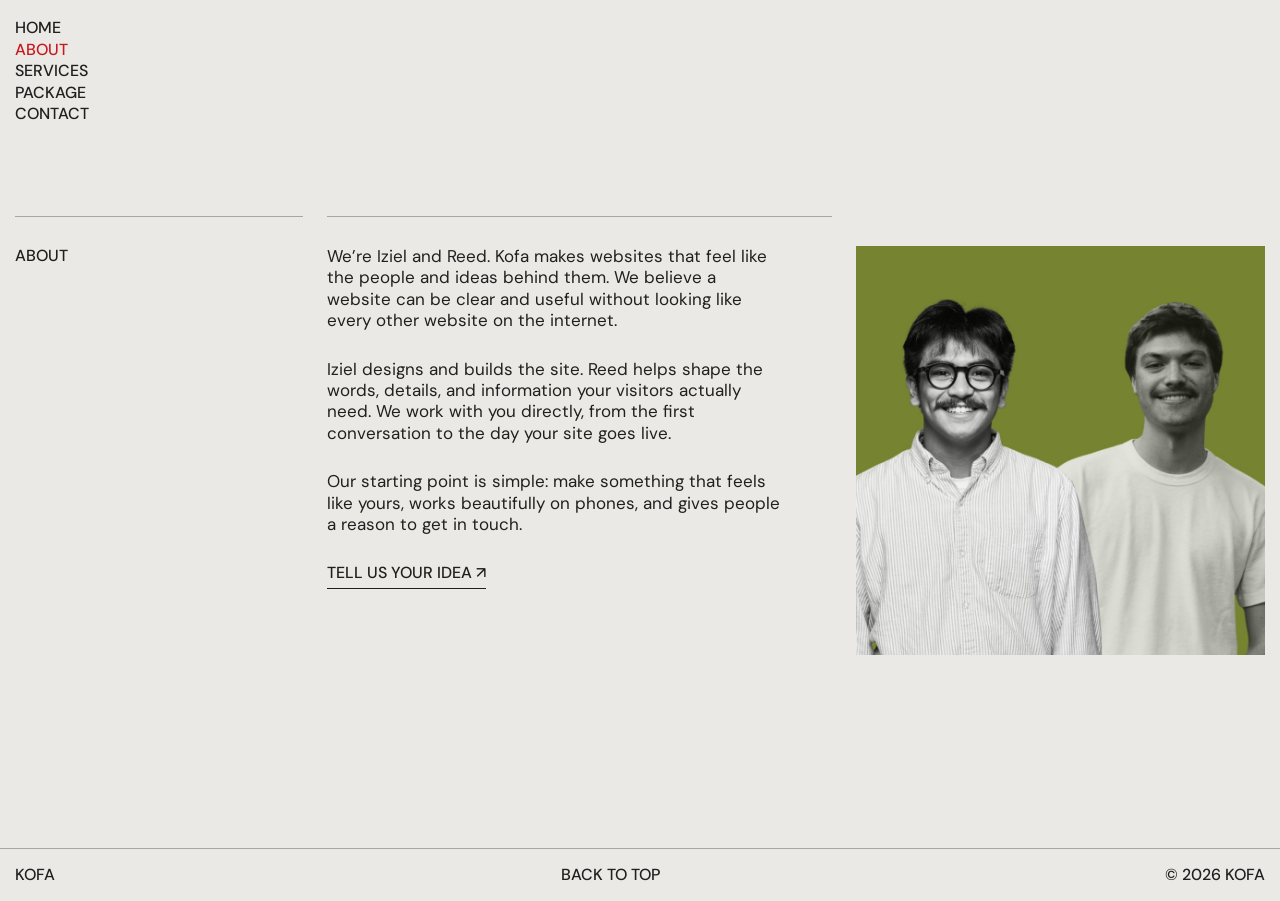
==== about.html @ 57d4ceb6 "Split Kofa site into dedicated pages" ====
<!doctype html>
<html lang="en">
<head>
  <meta charset="UTF-8" />
  <meta name="viewport" content="width=device-width, initial-scale=1.0" />
  <meta name="theme-color" content="#ebe9e6" />
  <meta name="description" content="Meet Iziel and Reed, the people behind Kofa." />
  <title>About — Kofa</title>
  <link rel="preconnect" href="https://fonts.googleapis.com" />
  <link rel="preconnect" href="https://fonts.gstatic.com" crossorigin />
  <link href="https://fonts.googleapis.com/css2?family=DM+Sans:wght@400;500;600;700&amp;display=swap" rel="stylesheet" />
  <link rel="stylesheet" href="styles.css" />
  <script src="script.js" defer></script>
</head>
<body>
  <a class="skip-link" href="#main">Skip to content</a>
  <header class="site-header" id="top"><nav aria-label="Main navigation"><a href="index.html">HOME</a><a href="about.html" aria-current="page">ABOUT</a><a href="services.html">SERVICES</a><a href="package.html">PACKAGE</a><a href="contact.html">CONTACT</a></nav></header>
  <main id="main" class="inner-page">
    <section class="about section-grid" aria-labelledby="about-title">
      <div class="section-side"><h1 id="about-title">ABOUT</h1></div>
      <div class="about-text"><p>We’re Iziel and Reed. Kofa makes websites that feel like the people and ideas behind them. We believe a website can be clear and useful without looking like every other website on the internet.</p><p>Iziel designs and builds the site. Reed helps shape the words, details, and information your visitors actually need. We work with you directly, from the first conversation to the day your site goes live.</p><p>Our starting point is simple: make something that feels like yours, works beautifully on phones, and gives people a reason to get in touch.</p><a class="text-link" href="contact.html">TELL US YOUR IDEA ↗</a></div>
      <div class="about-photo"><img src="images/B43492BE-E1B4-4022-A073-D7FBCB924073_1_105_c.jpeg" alt="Portraits of Iziel and Reed against an olive green background" loading="lazy" /></div>
    </section>
  </main>
  <footer class="site-footer"><a href="index.html">KOFA</a><a href="#top">BACK TO TOP</a><span>© <span class="year">2026</span> KOFA</span></footer>
</body>
</html>
---- styles.css ----
:root {
  --page: #ebe9e6;
  --ink: #202020;
  --rule: #a9a7a3;
  --red: #c8191d;
  --font: "DM Sans", Arial, sans-serif;
}

* { box-sizing: border-box; }
html { scroll-behavior: smooth; }
body { margin: 0; background: var(--page); color: var(--ink); font-family: var(--font); -webkit-font-smoothing: antialiased; }
a { color: inherit; text-decoration: none; }
button { font: inherit; cursor: pointer; }
p, h1, h2, h3, figure { margin: 0; }
img { display: block; width: 100%; }
::selection { color: white; background: var(--red); }
:focus-visible { outline: 2px solid var(--red); outline-offset: 4px; }
.skip-link { position: absolute; left: 15px; top: -100px; z-index: 100; padding: 10px; background: var(--ink); color: white; }
.skip-link:focus { top: 10px; }

.site-header { position: absolute; z-index: 2; top: 17px; left: 15px; }
.site-header nav { display: flex; flex-direction: column; align-items: flex-start; }
.site-header a, .section-side h1, .section-side h2, .row-number, .service-row h2,
.question, .package-name, .text-link, .faq summary, .contact-note p:last-child,
.site-footer { font-size: 16px; line-height: 1.35; font-weight: 500; }
.site-header a:hover, .text-link:hover, .site-footer a:hover { color: var(--red); }
.site-header a[aria-current="page"] { color: var(--red); }

.hero { min-height: 100svh; position: relative; display: grid; place-items: center; }
.hero-title { width: 100%; display: flex; justify-content: center; }
.hero-logo { width: min(80vw, 1350px); height: min(30vw, 500px); object-fit: cover; object-position: center; mix-blend-mode: multiply; }
.manifesto { min-height: 100svh; display: grid; place-items: center; padding: 130px 20px 170px; border-top: 1px solid var(--rule); text-align: center; }
.manifesto-copy { max-width: 900px; }
.manifesto p { font-size: clamp(21px, 2.2vw, 34px); line-height: 1.25; letter-spacing: -.035em; font-weight: 500; margin-bottom: 1.2em; }
.manifesto .manifesto-last { color: var(--red); margin-bottom: 1.7em; }
.manifesto .text-link { font-size: 16px; }
.manifesto .text-link span { margin-left: 12px; }
.inner-page { padding-top: clamp(180px, 24vh, 320px); min-height: calc(100svh - 52px); }

.section-grid { display: grid; grid-template-columns: minmax(0, 24fr) minmax(0, 42fr) minmax(0, 34fr); column-gap: 24px; padding: 0 15px; }
.section-side, .about-text, .about-photo, .service-rows, .example-picker, .site-preview,
.package-main, .package-details, .faq-list, .contact-main, .contact-note { border-top: 1px solid var(--rule); }
.section-side h1, .section-side h2 { padding-top: 28px; }

.about { padding-bottom: 100px; }
.about-text { padding: 29px 10% 85px 0; }
.about-text p { max-width: 690px; font-size: clamp(17px, 1.13vw, 21px); line-height: 1.26; margin-bottom: 27px; }
.about-photo { aspect-ratio: 1; margin-top: 30px; overflow: hidden; background: #78862b; border: 0; }
.about-photo img { height: 100%; object-fit: cover; }

.services { padding-bottom: 130px; }
.service-rows { grid-column: 2 / 4; }
.service-row { display: grid; grid-template-columns: 12% 44% 44%; min-height: 355px; padding: 29px 0 65px; border-bottom: 1px solid var(--rule); }
.service-row:first-child { border-top: 0; }
.service-row h2 { padding-right: 30px; }
.service-row p { max-width: 620px; padding-right: 4%; font-size: clamp(17px, 1.1vw, 21px); line-height: 1.3; }

.example { padding-bottom: 145px; }
.example-picker, .site-preview, .package-main, .package-details, .contact-main, .contact-note { padding-top: 29px; }
.example-picker > p { max-width: 370px; font-size: 19px; line-height: 1.3; }
.question-list { margin-top: 85px; max-width: 470px; border-top: 1px solid var(--rule); }
.question { display: flex; width: 100%; justify-content: space-between; align-items: center; text-align: left; padding: 16px 0; border: 0; border-bottom: 1px solid var(--rule); background: transparent; color: var(--ink); }
.question:hover, .question.active { color: var(--red); }
.question span { opacity: 0; font-size: 18px; font-weight: 400; }
.question.active span { opacity: 1; }
.site-preview { display: flex; flex-direction: column; min-height: 480px; font-size: clamp(17px, 1.1vw, 21px); line-height: 1.3; }
.site-preview p { max-width: 585px; margin-bottom: 22px; }
.site-preview .preview-label { font-size: 16px; }
.site-preview .preview-heading { font-size: clamp(28px, 3.1vw, 54px); line-height: 1.07; letter-spacing: -.04em; margin-top: 30px; }
.site-preview small { display: block; max-width: 480px; margin-top: auto; font-size: 13px; line-height: 1.35; }

.package { padding-bottom: 145px; }
.package-name { margin-bottom: 12px; }
.package-price { font-size: clamp(88px, 12vw, 220px); font-weight: 500; line-height: 1; letter-spacing: -.085em; margin-bottom: 40px; }
.package-price span { display: block; margin-bottom: 12px; font-size: 16px; letter-spacing: 0; }
.text-link { display: inline-block; border-bottom: 1px solid currentColor; padding-bottom: 4px; }
.package-details > p { max-width: 510px; font-size: clamp(17px, 1.1vw, 21px); line-height: 1.3; }
.package-details ul { padding: 0; margin: 60px 0 0; list-style: none; border-top: 1px solid var(--rule); }
.package-details li { padding: 14px 0; border-bottom: 1px solid var(--rule); font-size: 16px; line-height: 1.3; }
.package-details .package-fineprint { margin-top: 20px; font-size: 14px; }

.faq { padding-bottom: 150px; }
.faq-list { grid-column: 2 / 4; padding-top: 0; }
.faq details { border-bottom: 1px solid var(--rule); }
.faq summary { list-style: none; padding: 28px 0; display: flex; align-items: center; justify-content: space-between; gap: 25px; cursor: pointer; }
.faq summary::-webkit-details-marker { display: none; }
.faq summary span { font-size: 25px; line-height: .7; font-weight: 400; transition: transform .2s; }
.faq details[open] summary span { transform: rotate(45deg); }
.faq details p { max-width: 680px; padding: 0 35px 30px 0; font-size: 17px; line-height: 1.35; }

.contact { padding-bottom: 150px; }
.contact-main > p { max-width: 610px; font-size: clamp(26px, 3vw, 55px); line-height: 1.08; letter-spacing: -.04em; margin-bottom: 55px; }
.contact-main a { display: inline-block; font-size: clamp(22px, 2.6vw, 47px); line-height: 1.2; border-bottom: 1px solid currentColor; padding-bottom: 5px; overflow-wrap: anywhere; }
.contact-main a:hover { color: var(--red); }
.contact-note { display: flex; flex-direction: column; justify-content: space-between; min-height: 300px; }
.contact-note p:first-child { max-width: 410px; font-size: 19px; line-height: 1.3; }
.site-footer { display: flex; justify-content: space-between; align-items: end; gap: 20px; padding: 15px; border-top: 1px solid var(--rule); }

@media (max-width: 1050px) {
  .section-grid { grid-template-columns: minmax(0, 22fr) minmax(0, 44fr) minmax(0, 34fr); gap: 18px; }
  .about-photo { height: auto; }
  .about { padding-bottom: 90px; }
  .service-row { grid-template-columns: 8% 40% 52%; min-height: 310px; }
}

@media (max-width: 760px) {
  .site-header { top: 15px; }
  .site-header a, .section-side h1, .section-side h2, .row-number, .service-row h2,
  .question, .package-name, .text-link, .faq summary, .contact-note p:last-child, .site-footer { font-size: 13px; }
  .hero-logo { width: 95vw; height: 36vw; }
  .manifesto { padding: 100px 20px 120px; }
  .manifesto p { font-size: clamp(20px, 5vw, 28px); line-height: 1.3; }
  .manifesto .text-link { font-size: 13px; }
  .inner-page { padding-top: 200px; }
  .section-grid { display: block; padding: 0 15px; }
  .section-side { margin-bottom: 20px; }
  .section-side h1, .section-side h2 { padding-top: 16px; }
  .about { min-height: 0; padding-bottom: 90px; }
  .about-text { padding: 18px 0 25px; }
  .about-text p { font-size: 17px; line-height: 1.38; }
  .about-photo { width: 100%; height: auto; margin-top: 15px; }
  .services, .example, .package, .faq, .contact { padding-bottom: 90px; }
  .service-row { grid-template-columns: 35px 1fr; gap: 6px 10px; min-height: 0; padding: 18px 0 45px; }
  .service-row h2 { padding: 0; }
  .service-row p { grid-column: 2; margin-top: 18px; font-size: 17px; line-height: 1.4; }
  .example-picker, .site-preview, .package-main, .package-details, .contact-main, .contact-note { padding-top: 18px; }
  .example-picker > p, .package-details > p, .contact-note p:first-child { font-size: 17px; }
  .question-list { margin: 35px 0 45px; max-width: none; }
  .site-preview { min-height: 0; padding-bottom: 25px; font-size: 17px; line-height: 1.4; }
  .site-preview small { margin-top: 20px; }
  .package-main { padding-bottom: 45px; }
  .package-price { font-size: 100px; }
  .package-details ul { margin-top: 40px; }
  .faq summary { padding: 20px 0; }
  .faq details p { font-size: 15px; }
  .contact-main { padding-bottom: 60px; }
  .contact-main > p { font-size: 38px; margin-bottom: 30px; }
  .contact-main a { font-size: 29px; }
  .contact-note { min-height: 130px; }
}

@media (prefers-reduced-motion: reduce) {
  html { scroll-behavior: auto; }
  *, *::before, *::after { transition-duration: .01ms !important; }
}
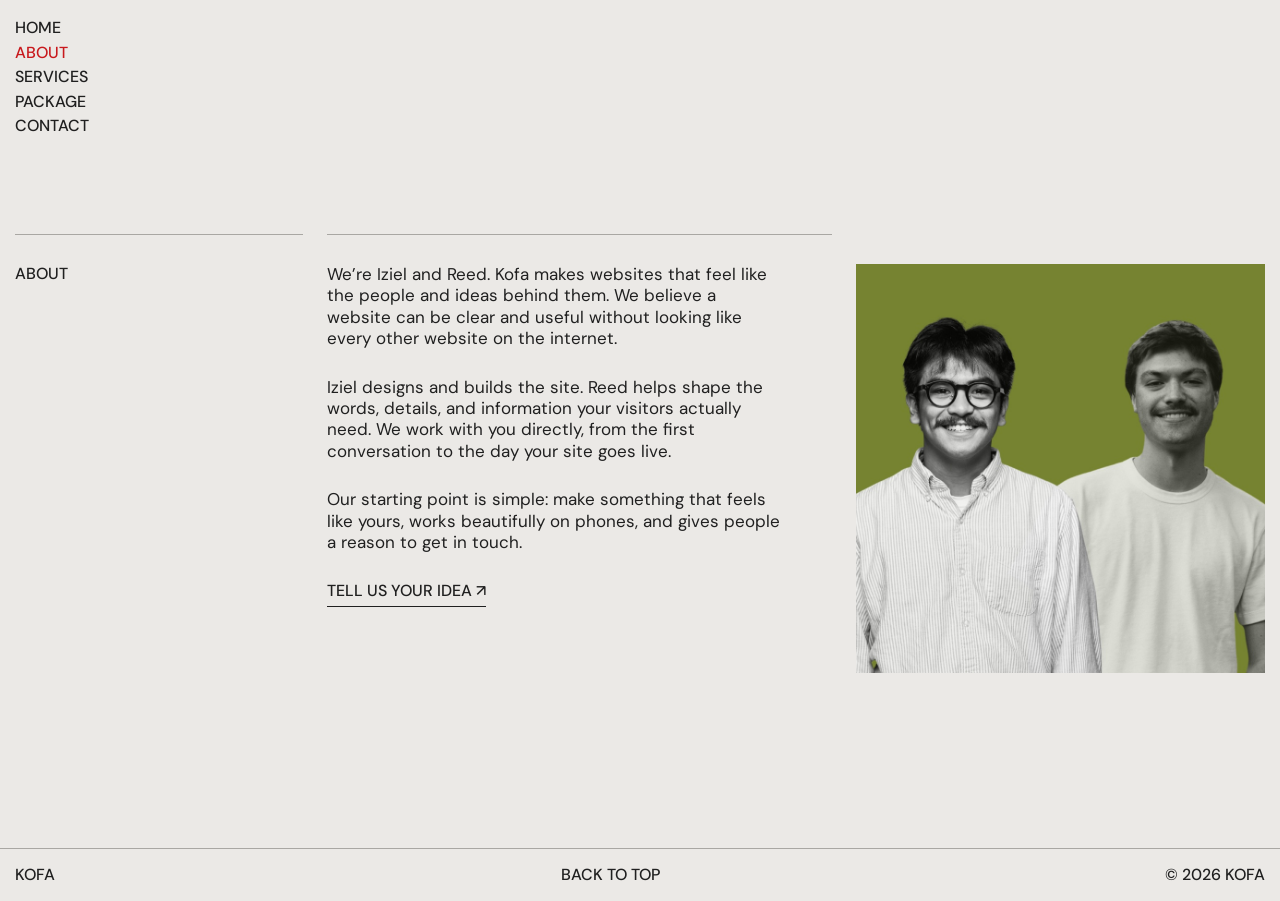
==== commit df62da5d: "Refresh site assets and restore page spacing" ====
--- a/about.html
+++ b/about.html
@@ -9,8 +9,8 @@
   <link rel="preconnect" href="https://fonts.googleapis.com" />
   <link rel="preconnect" href="https://fonts.gstatic.com" crossorigin />
   <link href="https://fonts.googleapis.com/css2?family=DM+Sans:wght@400;500;600;700&amp;display=swap" rel="stylesheet" />
-  <link rel="stylesheet" href="styles.css" />
-  <script src="script.js" defer></script>
+  <link rel="stylesheet" href="styles.css?v=2" />
+  <script src="script.js?v=2" defer></script>
 </head>
 <body>
   <a class="skip-link" href="#main">Skip to content</a>
--- a/styles.css
+++ b/styles.css
@@ -19,7 +19,7 @@
 .skip-link:focus { top: 10px; }
 
 .site-header { position: absolute; z-index: 2; top: 17px; left: 15px; }
-.site-header nav { display: flex; flex-direction: column; align-items: flex-start; }
+.site-header nav { display: flex; flex-direction: column; align-items: flex-start; gap: 3px; }
 .site-header a, .section-side h1, .section-side h2, .row-number, .service-row h2,
 .question, .package-name, .text-link, .faq summary, .contact-note p:last-child,
 .site-footer { font-size: 16px; line-height: 1.35; font-weight: 500; }
@@ -30,12 +30,12 @@
 .hero-title { width: 100%; display: flex; justify-content: center; }
 .hero-logo { width: min(80vw, 1350px); height: min(30vw, 500px); object-fit: cover; object-position: center; mix-blend-mode: multiply; }
 .manifesto { min-height: 100svh; display: grid; place-items: center; padding: 130px 20px 170px; border-top: 1px solid var(--rule); text-align: center; }
-.manifesto-copy { max-width: 900px; }
-.manifesto p { font-size: clamp(21px, 2.2vw, 34px); line-height: 1.25; letter-spacing: -.035em; font-weight: 500; margin-bottom: 1.2em; }
+.manifesto-copy { width: 100%; max-width: 780px; }
+.manifesto p { font-size: clamp(21px, 2.2vw, 34px); line-height: 1.3; letter-spacing: -.035em; font-weight: 500; margin-bottom: 1.3em; }
 .manifesto .manifesto-last { color: var(--red); margin-bottom: 1.7em; }
 .manifesto .text-link { font-size: 16px; }
 .manifesto .text-link span { margin-left: 12px; }
-.inner-page { padding-top: clamp(180px, 24vh, 320px); min-height: calc(100svh - 52px); }
+.inner-page { padding-top: clamp(200px, 26vh, 340px); min-height: calc(100svh - 52px); }
 
 .section-grid { display: grid; grid-template-columns: minmax(0, 24fr) minmax(0, 42fr) minmax(0, 34fr); column-gap: 24px; padding: 0 15px; }
 .section-side, .about-text, .about-photo, .service-rows, .example-picker, .site-preview,
